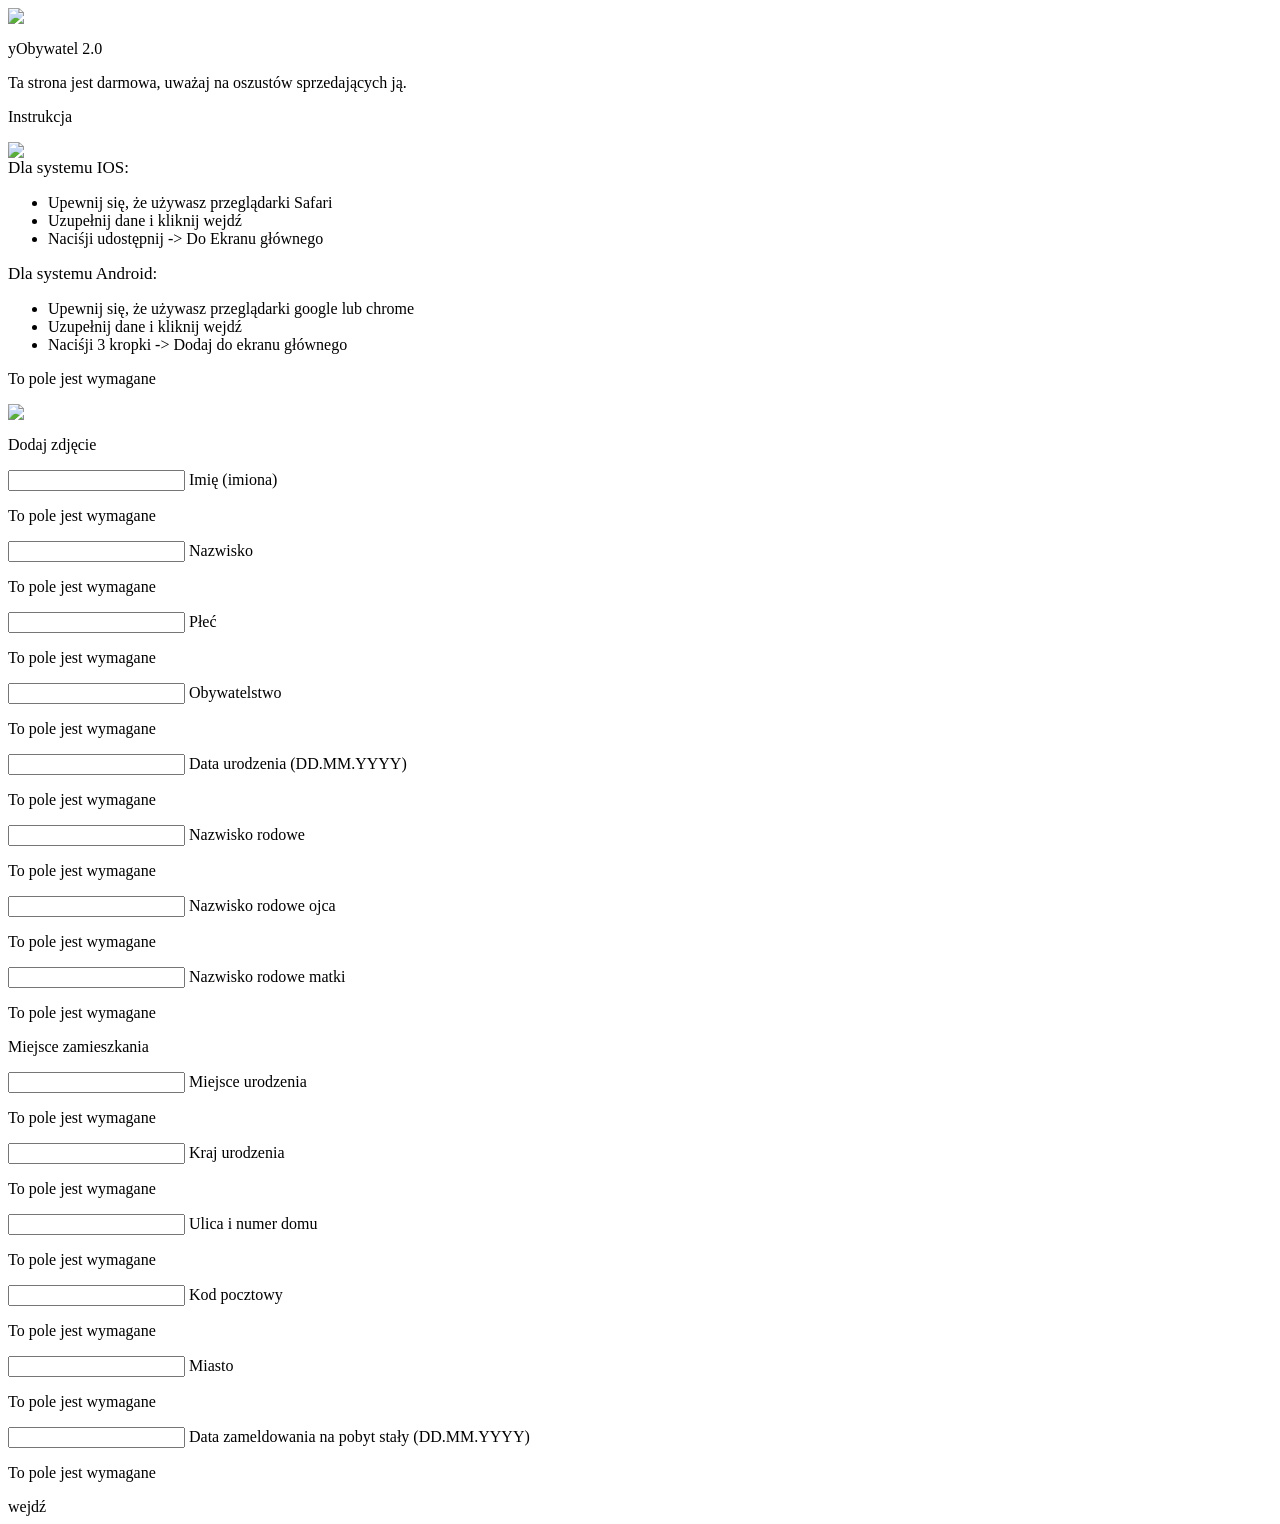
==== index.html @ abd73224 "Update index.html" ====
<head>
    <link rel="stylesheet" href="assets/index.css">
    <link rel="icon" type="image/x-icon" href="https://play-lh.googleusercontent.com/_TNbiYKasPy_isTSEg2_UEzVaev4F8fO2lLunsHJ8_Ux2g3OzkSZyzpqvJG1woSj-WD4=w240-h480-rw">
    <title>mObywatel</title>
    <meta name="viewport" content="width=device-width, initial-scale=0.8, user-scalable=no">
</head>
<body>
    <img src="https://play-lh.googleusercontent.com/_TNbiYKasPy_isTSEg2_UEzVaev4F8fO2lLunsHJ8_Ux2g3OzkSZyzpqvJG1woSj-WD4" class="logo">
    <p class="logo_text">yObywatel 2.0</p>

    <p class="warning">Ta strona jest darmowa, uważaj na oszustów sprzedających ją.</p>

    <div class="guide_holder">
        <div class="top_holder">
            <p class="guide_title">Instrukcja</p>
            <img class="arrow" src="https://i.imgur.com/aUZmu0W.png">
        </div>
        <div class="guide_text">
            <span style="font-size: 17px; font-weight: 500;">Dla systemu IOS:</span><br>
            <ul>
                <li>Upewnij się, że używasz przeglądarki Safari</li>
                <li>Uzupełnij dane i kliknij wejdź</li>
                <li>Naciśji udostępnij -> Do Ekranu głównego</li>
            </ul>
            <span style="font-size: 17px; font-weight: 500;">Dla systemu Android:</span>
            <ul>
                <li>Upewnij się, że używasz przeglądarki google lub chrome</li>
                <li>Uzupełnij dane i kliknij wejdź</li>
                <li>Naciśji 3 kropki -> Dodaj do ekranu głównego</li>
            </ul>
        </div>
    </div>

    <div class="upload">
        <p class="error">To pole jest wymagane</p>
        <img class="upload_uploaded">
        <div class="upload_uploading"></div>
        <div class="upload_grid">
            <img class="upload_image" src="https://i.imgur.com/vwIQErh.png">
            <p class="upload_text">Dodaj zdjęcie</p>
        </div>
    </div>

    <div class="input_holder">
        <input type="text" id="name" class="input" placeholder="">
        <span class="placeholder">Imię (imiona)</span>
        <p class="error">To pole jest wymagane</p>
    </div>
 
    <div class="input_holder">
        <input type="text" id="surname" class="input" placeholder="">
        <span class="placeholder">Nazwisko</span>
        <p class="error">To pole jest wymagane</p>
    </div>

    <div class="input_holder">
        <input type="text" id="sex" class="input" placeholder="">
        <span class="placeholder">Płeć</span>
        <p class="error">To pole jest wymagane</p>
    </div>

    <div class="input_holder">
        <input type="text" id="nationality" class="input" placeholder="">
        <span class="placeholder">Obywatelstwo</span>
        <p class="error">To pole jest wymagane</p>
    </div>

    <div class="input_holder">
        <input type="text" id="birthday" class="input" placeholder="">
        <span class="placeholder">Data urodzenia (DD.MM.YYYY)</span>
        <p class="error">To pole jest wymagane</p>
    </div>

    <div class="input_holder">
        <input type="text" id="familyName" class="input" placeholder="">
        <span class="placeholder">Nazwisko rodowe</span>
        <p class="error">To pole jest wymagane</p>
    </div>

    <div class="input_holder">
        <input type="text" id="fathersFamilyName" class="input" placeholder="">
        <span class="placeholder">Nazwisko rodowe ojca</span>
        <p class="error">To pole jest wymagane</p>
    </div>

    <div class="input_holder">
        <input type="text" id="mothersFamilyName" class="input" placeholder="">
        <span class="placeholder">Nazwisko rodowe matki</span>
        <p class="error">To pole jest wymagane</p>
    </div>

    <p class="subtext">Miejsce zamieszkania</p>

    <div class="input_holder">
        <input type="text" id="birthPlace" class="input" placeholder="">
        <span class="placeholder">Miejsce urodzenia</span>
        <p class="error">To pole jest wymagane</p>
    </div>

    <div class="input_holder">
        <input type="text" id="countryOfBirth" class="input" placeholder="">
        <span class="placeholder">Kraj urodzenia</span>
        <p class="error">To pole jest wymagane</p>
    </div>

    <div class="input_holder">
        <input type="text" id="adress1" class="input" placeholder="">
        <span class="placeholder">Ulica i numer domu</span>
        <p class="error">To pole jest wymagane</p>
    </div>

    <div class="input_holder">
        <input type="text" id="adress2" class="input" placeholder="">
        <span class="placeholder">Kod pocztowy</span>
        <p class="error">To pole jest wymagane</p>
    </div>

    <div class="input_holder">
        <input type="text" id="city" class="input" placeholder="">
        <span class="placeholder">Miasto</span>
        <p class="error">To pole jest wymagane</p>
    </div>

    <div class="input_holder">
        <input type="text" id="checkInDate" class="input" placeholder="">
        <span class="placeholder">Data zameldowania na pobyt stały (DD.MM.YYYY)</span>
        <p class="error">To pole jest wymagane</p>
    </div>

    <a class="go">wejdź</a>

    <script src="assets/index.js"></script>
</body>
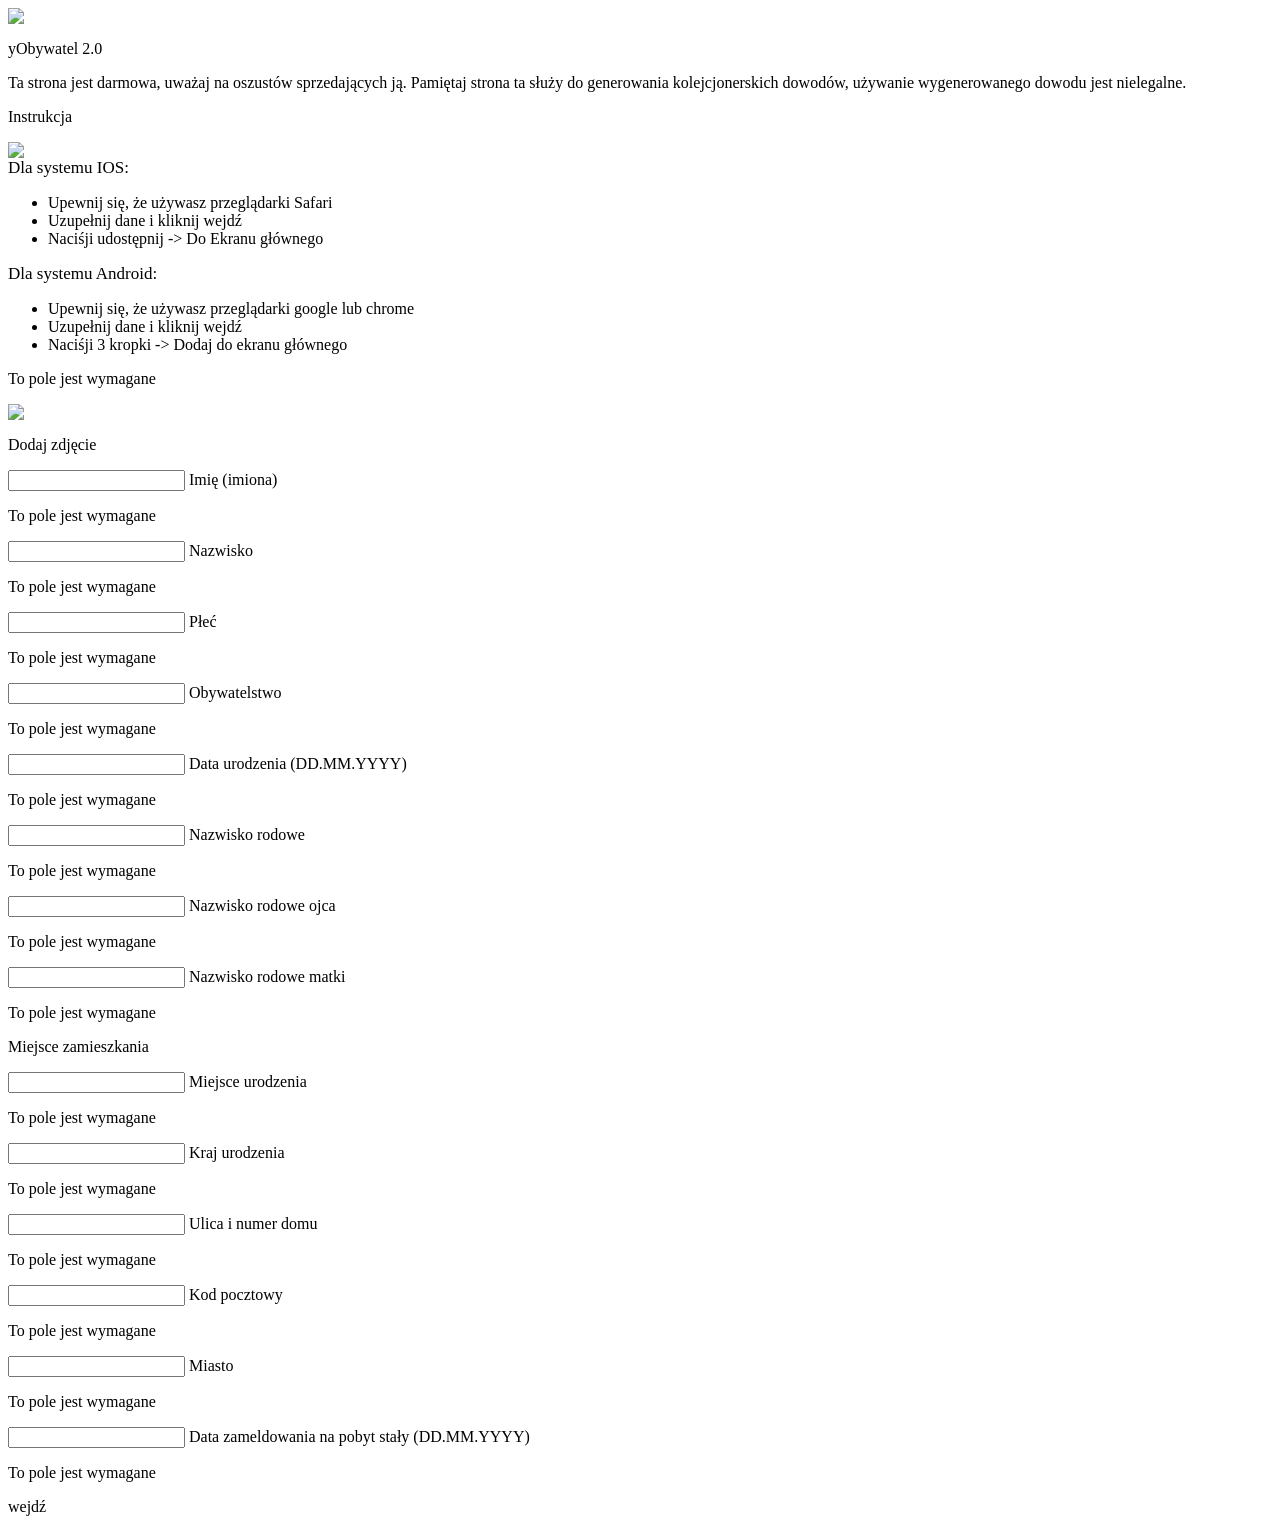
==== commit cbc03b78: "Update index.html" ====
--- a/index.html
+++ b/index.html
@@ -8,7 +8,7 @@
     <img src="https://play-lh.googleusercontent.com/_TNbiYKasPy_isTSEg2_UEzVaev4F8fO2lLunsHJ8_Ux2g3OzkSZyzpqvJG1woSj-WD4" class="logo">
     <p class="logo_text">yObywatel 2.0</p>
 
-    <p class="warning">Ta strona jest darmowa, uważaj na oszustów sprzedających ją.</p>
+    <p class="warning">Ta strona jest darmowa, uważaj na oszustów sprzedających ją. Pamiętaj strona ta służy do generowania kolejcjonerskich dowodów, używanie wygenerowanego dowodu jest nielegalne.</p>
 
     <div class="guide_holder">
         <div class="top_holder">
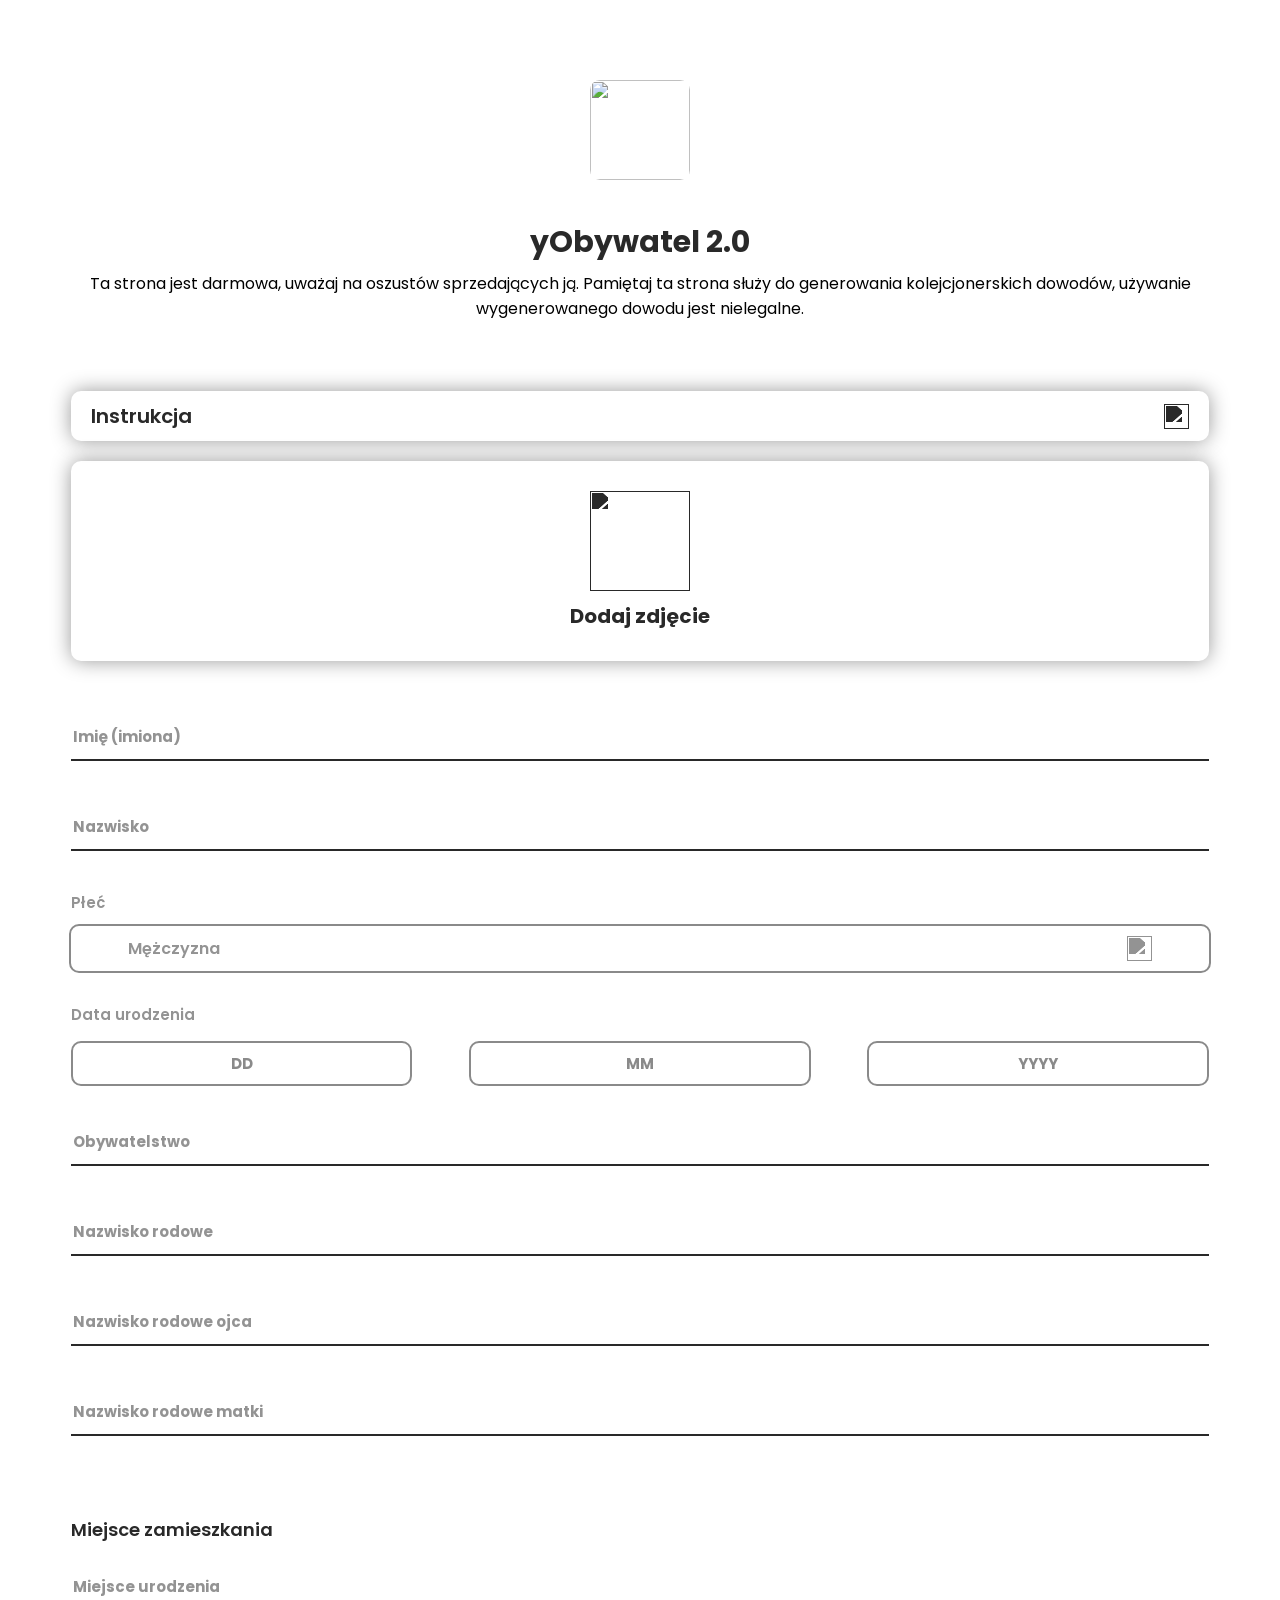
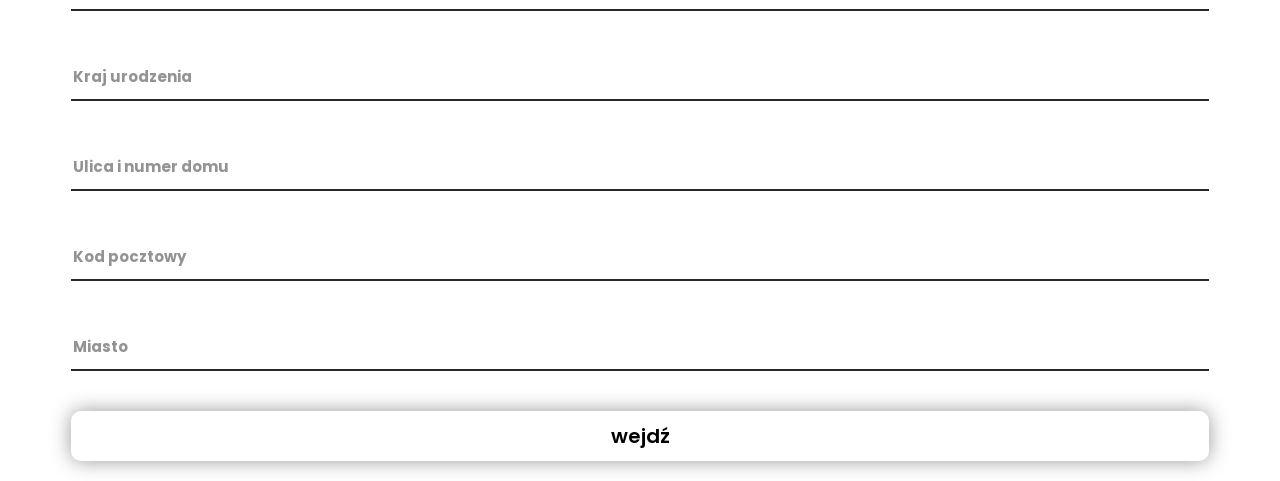
==== commit 43a4eaf9: "Add files via upload" ====
--- a/index.html
+++ b/index.html
@@ -8,7 +8,7 @@
     <img src="https://play-lh.googleusercontent.com/_TNbiYKasPy_isTSEg2_UEzVaev4F8fO2lLunsHJ8_Ux2g3OzkSZyzpqvJG1woSj-WD4" class="logo">
     <p class="logo_text">yObywatel 2.0</p>
 
-    <p class="warning">Ta strona jest darmowa, uważaj na oszustów sprzedających ją. Pamiętaj strona ta służy do generowania kolejcjonerskich dowodów, używanie wygenerowanego dowodu jest nielegalne.</p>
+    <p class="warning">Ta strona jest darmowa, uważaj na oszustów sprzedających ją. Pamiętaj ta strona służy do generowania kolejcjonerskich dowodów, używanie wygenerowanego dowodu jest nielegalne.</p>
 
     <div class="guide_holder">
         <div class="top_holder">
@@ -53,21 +53,41 @@
         <p class="error">To pole jest wymagane</p>
     </div>
 
-    <div class="input_holder">
-        <input type="text" id="sex" class="input" placeholder="">
-        <span class="placeholder">Płeć</span>
-        <p class="error">To pole jest wymagane</p>
+    <p class="top_info">Płeć</p>
+    <div class="selector_box">
+        <div class="selected_grid">
+            <p class="selector_text selected_text">Mężczyzna</p>
+            <img class="selected_arrow" src="https://i.imgur.com/RXsdBB6.png">
+        </div>
+        <div class="option_box">
+            <div class="selector_option" id="m">
+                Mężczyzna
+            </div>
+            <div class="selector_option" id="k">
+                Kobieta
+            </div>
+        </div>
+    </div>
+
+    <div class="date">
+        <p class="top_info">Data urodzenia</p>
+        <div class="date_grid">
+            <input class="date_input" placeholder="DD" type="number">
+    
+            </input>
+            <input class="date_input" placeholder="MM" type="number">
+    
+            </input>
+            <input class="date_input" placeholder="YYYY" type="number">
+    
+            </input>
+        </div>
+        <p class="error">Wprowadź prawidłową datę</p>
     </div>
 
     <div class="input_holder">
         <input type="text" id="nationality" class="input" placeholder="">
         <span class="placeholder">Obywatelstwo</span>
-        <p class="error">To pole jest wymagane</p>
-    </div>
-
-    <div class="input_holder">
-        <input type="text" id="birthday" class="input" placeholder="">
-        <span class="placeholder">Data urodzenia (DD.MM.YYYY)</span>
         <p class="error">To pole jest wymagane</p>
     </div>
 
@@ -121,13 +141,7 @@
         <p class="error">To pole jest wymagane</p>
     </div>
 
-    <div class="input_holder">
-        <input type="text" id="checkInDate" class="input" placeholder="">
-        <span class="placeholder">Data zameldowania na pobyt stały (DD.MM.YYYY)</span>
-        <p class="error">To pole jest wymagane</p>
-    </div>
-
     <a class="go">wejdź</a>
 
     <script src="assets/index.js"></script>
-</body>
+</body>
--- a/assets/index.css
+++ b/assets/index.css
@@ -0,0 +1,580 @@
+@import url('https://fonts.googleapis.com/css2?family=Poppins:ital,wght@0,100;0,200;0,300;0,400;0,500;0,600;0,700;0,800;0,900;1,100;1,200;1,300;1,400;1,500;1,600;1,700;1,800;1,900&family=Roboto:ital,wght@0,100;0,300;0,400;0,500;0,700;0,900;1,100;1,300;1,400;1,500;1,700;1,900&display=swap');
+
+:root{
+    --main-color: rgb(41, 41, 41);
+    --error-color: rgb(206, 29, 29);
+}
+
+/**Styling**/
+
+.warning{
+    width: 90%;
+    text-align: center;
+    margin-left: auto;
+    margin-right: auto;
+    margin-bottom: 70px;
+}
+
+.discord{
+    margin-bottom: 50px;
+    cursor: pointer;
+    position: relative;
+    width: 90%;
+    margin-left: auto;
+    margin-right: auto;
+    height: 50px;
+    background-color: #6064f4;
+    border-radius: 10px;
+    transition: 200ms;
+    box-shadow: 0px 0px 20px rgb(153, 153, 153);
+}
+
+.discord:hover{
+    opacity: 0.5;
+}
+
+.inner_grid{
+    position: absolute;
+    top: 0;
+    bottom: 0;
+    left: 0;
+    right: 0;
+    margin-top: auto;
+    margin-bottom: auto;
+    display: grid;
+    width: max-content;
+    height: max-content;
+    grid-template-columns: max-content max-content;
+    margin-left: auto;
+    margin-right: auto;
+}
+
+.discord_text{
+    margin-top: auto;
+    margin-bottom: auto;
+    color: white;
+    height: max-content;
+    font-size: 20px;
+    font-weight: 600;
+}
+
+.discord_image{
+    width: 40px;
+    margin-top: auto;
+    margin-bottom: auto;
+    margin-right: 10px;
+}
+
+html{
+    scroll-behavior: smooth;
+}
+
+.top_holder{
+    cursor: pointer;
+    overflow: hidden;
+    width: 100%;
+    height: 50px;
+    display: grid;
+    position: relative;
+    grid-template-columns: 50% 50%;
+}
+
+.guide_title{
+    font-size: 20px;
+    margin-top: auto;
+    margin-bottom: auto;
+    height: max-content;
+    margin-left: 20px;
+    font-weight: 600;
+    color: var(--main-color);
+}
+
+.top_info{
+    width: 90%;
+    margin-left: auto;
+    margin-right: auto;
+    text-align: left;
+    font-size: 15px;
+    font-weight: 600;
+    color: var(--main-color);
+    opacity: 0.5;
+}
+
+.date_grid{
+    height: 45px;
+    width: 90%;
+    margin-left: auto;
+    margin-right: auto;
+    display: grid;
+    grid-gap: 5%;
+    grid-template-columns: repeat(3, calc(100%/3 - 10%/3));
+    margin-bottom: 30px;
+}
+
+input::-webkit-outer-spin-button,
+input::-webkit-inner-spin-button {
+  -webkit-appearance: none;
+  margin: 0;
+}
+
+.selector_box{
+    margin-top: -5px;
+    margin-bottom: 30px;
+    max-height: 45px;
+    border: 2px solid rgb(138, 138, 138);
+    width: 90%;
+    margin-left: auto;
+    margin-right: auto;
+    border-radius: 10px;
+    position: relative;
+    overflow: hidden;
+    -webkit-user-select: none;
+    -ms-user-select: none;
+    user-select: none;
+    transition: 200ms;
+}
+
+.selected_grid{
+    transition: 200ms;
+    width: 90%;
+    margin-left: auto;
+    margin-right: auto;
+    margin-top: auto;
+    margin-bottom: auto;
+    hyphenate-character: 45px;
+    display: grid;
+    height: 45px;
+    grid-template-columns: 70% 30%;
+}
+
+.selected_arrow{
+    width: 25px;
+    margin-top: auto;
+    margin-bottom: auto;
+    margin-right: 0px;
+    margin-left: auto;
+    transform: translateY(1000px);
+    filter: drop-shadow(0px -1000px var(--main-color));
+    opacity: 0.5;
+    transition: 200ms;
+}
+
+.selector_box:hover{
+    opacity: 0.5;
+}
+
+.option_box{
+    display: grid;
+    height: max-content;
+    width: 90%;
+    grid-auto-rows: 45px;
+    grid-auto-flow: row;
+    margin-left: auto;
+    margin-right: auto;
+}
+
+.selector_text{
+    margin-top: auto;
+    margin-bottom: auto;
+    margin-left: 0px;
+    font-weight: 600;
+    height: max-content;
+    color: var(--main-color);
+    opacity: 0.5;
+}
+
+.date{
+    position: relative;
+}
+
+.date .error{
+    margin-left: 5%;
+    margin-top: 50px;
+}
+
+.selector_open{
+    max-height: 400px;
+}
+
+.selector_open .selected_grid:hover{
+    opacity: 0.5;
+}
+
+.selector_open .selected_arrow{
+    rotate: 180deg;
+}
+
+.selector_open:hover{
+    opacity: 1;
+}
+
+.selector_option{
+    height: 45px;
+    margin-left: auto;
+    margin-right: auto;
+    text-align: left;
+    width: 100%;
+    line-height: 45px;
+    color: var(--main-color);
+    opacity: 0.5;
+    font-weight: 600;
+    transition: 200ms;
+}
+
+.selector_option:hover{
+    opacity: 0.2;
+}
+
+.date_input{
+    height: 100%;
+    width: 100%;
+    text-align: center;
+    border-radius: 10px;
+    border: 2px solid rgb(138, 138, 138);
+    font-weight: bold;
+    text-align: center;
+    font-size: 15px;
+    color: rgb(138, 138, 138);
+}
+
+.date_input::placeholder{
+    font-weight: bold;
+    text-align: center;
+    color: rgb(138, 138, 138);
+}
+
+.arrow{
+    cursor: pointer;
+    width: 25px;
+    height: 25px;
+    margin-top: auto;
+    margin-bottom: auto;
+    margin-right: 20px;
+    transition: 200ms;
+    margin-left: auto;
+    transform: translateY(-1000px);
+    filter: drop-shadow(0px 1000px var(--main-color));
+}
+
+.guide_holder{
+    width: 90%;
+    max-height: 50px;
+    margin-left: auto;
+    margin-right: auto;
+    border-radius: 10px;
+    overflow: hidden;
+    box-shadow: 0px 0px 20px rgb(153, 153, 153);
+    transition: 200ms;
+}
+
+.guide_holder:hover{
+    opacity: 0.5;
+}
+
+.unfolded{
+    max-height: 700px;
+}
+
+.guide_text{
+    pointer-events: none;
+    margin-left: 20px;
+    margin-right: auto;
+    margin-bottom: 15px;
+}
+
+.unfolded .arrow{
+    rotate: 90deg;
+}
+
+::-webkit-scrollbar{
+    background-color: rgb(82, 82, 82);
+    width: 5px;
+}
+
+::-webkit-scrollbar-thumb{
+    background-color: var(--main-color);
+    width: 5px;
+    border-radius: 25px;
+    cursor: pointer;
+}
+
+.logo{
+    width: 100px;
+    margin-left: auto;
+    margin-right: auto;
+    display: block;
+    margin-top: 80px;
+    border-radius: 10px;
+}
+
+.subtext{
+    color: var(--main-color);
+    width: 90%;
+    margin-left: auto;
+    margin-right: auto;
+    font-size: 18px;
+    font-weight: 600;
+    margin-top: 80px;
+}
+
+*{
+    font-family: "Poppins", sans-serif;
+}
+
+body{
+    background-color: white;
+}
+
+.go{
+    width: 90%;
+    box-shadow: 0px 0px 20px rgb(153, 153, 153);
+    height: 50px;
+    background-color: white;
+    border-radius: 10px;
+    margin-left: auto;
+    margin-right: auto;
+    display: block;
+    margin-top: 30px;
+    font-size: 20px;
+    font-weight: 600;
+    cursor: pointer;
+    transition: 200ms;
+    margin-bottom: 20px;
+    text-align: center;
+    line-height: 50px;
+}
+
+.go:hover{
+    opacity: 0.5;
+}
+
+.logo_text{
+    border-radius: 10px;
+    font-weight: bold;
+    font-size: 30px;
+    color: var(--main-color);
+    margin-top: 40px;
+    width: 100%;
+    text-align: center;
+    margin-bottom: -10px;
+}
+
+.classic_input{
+    color: white;
+    background-color: transparent;
+    font-family: "Poppins", sans-serif;
+    width: 70%;
+    margin-left: auto;
+    margin-right: auto;
+    font-weight: bold;
+    font-size: 20px;
+    border: none;
+    border-bottom: 2px solid white;
+    margin-top: 30px;
+    display: block;
+}
+
+input:focus{
+    outline: none;
+}
+
+.input_holder{
+    height: max-content;
+    width: 90%;
+    margin-left: auto;
+    margin-right: auto;
+    margin-bottom: 40px;
+    position: relative;
+}
+
+.placeholder{
+    color: var(--main-color);
+    opacity: 0.5;
+    font-size: 15px;
+    font-weight: bold;
+    position: absolute;
+    top: 0;
+    bottom: 0;
+    height: max-content;
+    margin-top: auto;
+    margin-bottom: auto;
+    left: 2px;
+    transition: 200ms;
+    pointer-events: none;
+}
+
+.input{
+    border: none;
+    border-bottom: 2px solid var(--main-color);
+    width: 100%;
+    outline: none;
+    font-weight: bold;
+    height: 50px;
+    font-size: 17px;
+    transition: 200ms;
+    color: var(--main-color);
+}
+
+.input:focus ~ .placeholder{
+    bottom: 50px;
+    font-size: 14px;
+    transition: 200ms;
+}
+
+.input:not(:placeholder-shown) ~ .placeholder{
+    bottom: 50px;
+    font-size: 14px;
+    transition: 200ms;
+}
+
+.error{
+    color: var(--error-color);
+    font-size: 15px;
+    font-weight: bold;
+    position: absolute;
+    top: 40px;
+    opacity: 0;
+    transition: 200ms;
+}
+
+.error_shown .error{
+    opacity: 1;
+}
+
+.error_shown .input{
+    border-bottom: 2px solid var(--error-color);
+}
+
+.error_shown .placeholder{
+    color: var(--error-color);
+}
+
+.upload_grid{
+    height: max-content;
+    grid-template-columns: 100%;
+    grid-template-rows: max-content max-content;
+    width: max-content;
+    margin-top: auto;
+    margin-bottom: auto;
+    margin-left: auto;
+    margin-right: auto;
+    position: absolute;
+    top: 0;
+    left: 0;
+    right: 0;
+    bottom: 0;
+}
+
+.upload{
+    box-shadow: 0px 0px 20px rgb(153, 153, 153);
+    height: 200px;
+    width: 90%;
+    margin-left: auto;
+    margin-right: auto;
+    border-radius: 10px;
+    margin-bottom: 50px;
+    margin-top: 20px;
+    position: relative;
+    cursor: pointer;
+    transition: 200ms;
+}
+
+.upload_uploading{
+    display: none;
+}
+
+.upload_uploaded{
+    display: none;
+}
+
+.upload:hover{
+    opacity: 0.5;
+}
+
+.upload_text{
+    font-size: 20px;
+    font-weight: bold;
+    height: max-content;
+    margin-top: auto;
+    margin-bottom: auto;
+    color: var(--main-color);
+}
+
+.upload_image{
+    width: 100px;
+    margin-left: auto;
+    margin-right: auto;
+    display: block;
+    margin-bottom: 10px;
+    transform: translateY(-1000px);
+    filter: drop-shadow(0px 1000px var(--main-color));
+}
+
+.upload .error{
+    top: 190px;
+}
+
+.upload_loading .upload_grid{
+    display: none;
+}
+
+.upload_loading .upload_uploading{
+    width: 60px;
+    height: 60px;
+    border-radius: 50%;
+    border: 5px solid;
+    border-color: transparent var(--main-color) transparent var(--main-color);
+    display: block;
+    position: absolute;
+    top: 0;
+    left: 0;
+    right: 0;
+    bottom: 0;
+    margin-bottom: auto;
+    margin-top: auto;
+    margin-left: auto;
+    margin-right: auto;
+    animation-name: loading;
+    animation-iteration-count: infinite;
+    animation-duration: 900ms;
+}
+
+.upload_uploaded{
+    width: auto;
+    height: 100%;
+    margin-left: auto;
+    margin-right: auto;
+    top: 0;
+    left: 0;
+    right: 0;
+    position: absolute;
+}
+
+.upload_loaded {
+    background-color: black;
+    border: none;
+}
+
+.upload_loaded .upload_image{
+    display: none;
+}
+
+.upload_loaded .upload_text{
+    display: none;
+}
+
+.upload_loaded .upload_uploaded{
+    display: block;
+}
+
+@keyframes loading {
+    
+    0%{
+        rotate: 0deg;
+    }
+
+    100%{
+        rotate: 360deg;
+    }
+
+}
